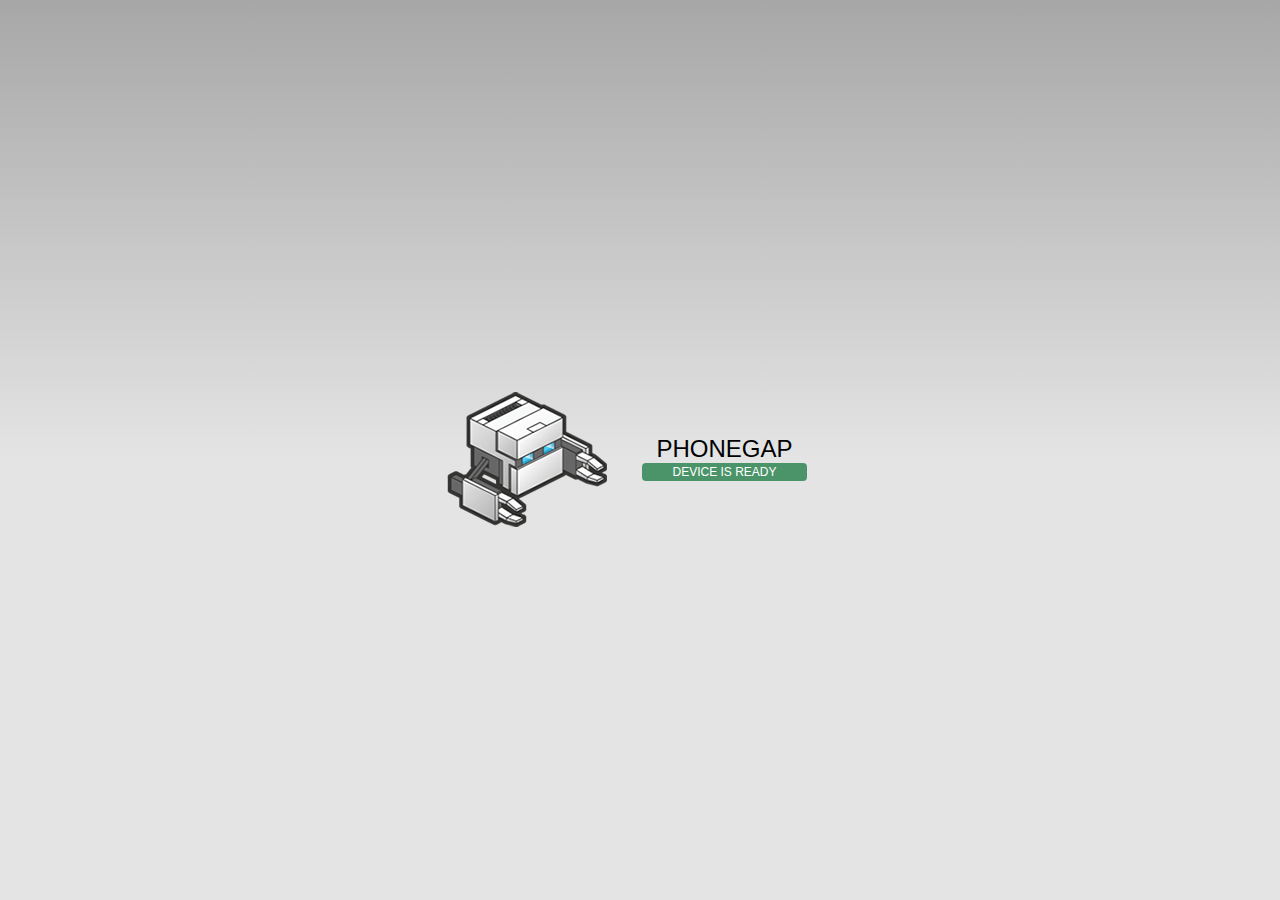
==== platforms/android/assets/www/index.html @ 9735ac14 "Initial Commit" ====
<!DOCTYPE html>
<!--
    Copyright (c) 2012-2014 Adobe Systems Incorporated. All rights reserved.

    Licensed to the Apache Software Foundation (ASF) under one
    or more contributor license agreements.  See the NOTICE file
    distributed with this work for additional information
    regarding copyright ownership.  The ASF licenses this file
    to you under the Apache License, Version 2.0 (the
    "License"); you may not use this file except in compliance
    with the License.  You may obtain a copy of the License at

    http://www.apache.org/licenses/LICENSE-2.0

    Unless required by applicable law or agreed to in writing,
    software distributed under the License is distributed on an
    "AS IS" BASIS, WITHOUT WARRANTIES OR CONDITIONS OF ANY
     KIND, either express or implied.  See the License for the
    specific language governing permissions and limitations
    under the License.
-->
<html>
    <head>
        <meta charset="utf-8" />
        <meta name="format-detection" content="telephone=no" />
        <meta name="msapplication-tap-highlight" content="no" />
        <!-- WARNING: for iOS 7, remove the width=device-width and height=device-height attributes. See https://issues.apache.org/jira/browse/CB-4323 -->
        <meta name="viewport" content="user-scalable=no, initial-scale=1, maximum-scale=1, minimum-scale=1, width=device-width, height=device-height, target-densitydpi=device-dpi" />
        <link rel="stylesheet" type="text/css" href="css/index.css" />
        <title>Hello World</title>
    </head>
    <body>
        <div class="app">
            <h1>PhoneGap</h1>
            <div id="deviceready" class="blink">
                <p class="event listening">Connecting to Device</p>
                <p class="event received">Device is Ready</p>
            </div>
        </div>
        <script type="text/javascript" src="cordova.js"></script>
        <script type="text/javascript" src="js/index.js"></script>
        <script type="text/javascript">
            app.initialize();
        </script>
    </body>
</html>
---- platforms/android/assets/www/css/index.css ----
/*
 * Licensed to the Apache Software Foundation (ASF) under one
 * or more contributor license agreements.  See the NOTICE file
 * distributed with this work for additional information
 * regarding copyright ownership.  The ASF licenses this file
 * to you under the Apache License, Version 2.0 (the
 * "License"); you may not use this file except in compliance
 * with the License.  You may obtain a copy of the License at
 *
 * http://www.apache.org/licenses/LICENSE-2.0
 *
 * Unless required by applicable law or agreed to in writing,
 * software distributed under the License is distributed on an
 * "AS IS" BASIS, WITHOUT WARRANTIES OR CONDITIONS OF ANY
 * KIND, either express or implied.  See the License for the
 * specific language governing permissions and limitations
 * under the License.
 */
* {
    -webkit-tap-highlight-color: rgba(0,0,0,0); /* make transparent link selection, adjust last value opacity 0 to 1.0 */
}

body {
    -webkit-touch-callout: none;                /* prevent callout to copy image, etc when tap to hold */
    -webkit-text-size-adjust: none;             /* prevent webkit from resizing text to fit */
    -webkit-user-select: none;                  /* prevent copy paste, to allow, change 'none' to 'text' */
    background-color:#E4E4E4;
    background-image:linear-gradient(top, #A7A7A7 0%, #E4E4E4 51%);
    background-image:-webkit-linear-gradient(top, #A7A7A7 0%, #E4E4E4 51%);
    background-image:-ms-linear-gradient(top, #A7A7A7 0%, #E4E4E4 51%);
    background-image:-webkit-gradient(
        linear,
        left top,
        left bottom,
        color-stop(0, #A7A7A7),
        color-stop(0.51, #E4E4E4)
    );
    background-attachment:fixed;
    font-family:'HelveticaNeue-Light', 'HelveticaNeue', Helvetica, Arial, sans-serif;
    font-size:12px;
    height:100%;
    margin:0px;
    padding:0px;
    text-transform:uppercase;
    width:100%;
}

/* Portrait layout (default) */
.app {
    background:url(../img/logo.png) no-repeat center top; /* 170px x 200px */
    position:absolute;             /* position in the center of the screen */
    left:50%;
    top:50%;
    height:50px;                   /* text area height */
    width:225px;                   /* text area width */
    text-align:center;
    padding:180px 0px 0px 0px;     /* image height is 200px (bottom 20px are overlapped with text) */
    margin:-115px 0px 0px -112px;  /* offset vertical: half of image height and text area height */
                                   /* offset horizontal: half of text area width */
}

/* Landscape layout (with min-width) */
@media screen and (min-aspect-ratio: 1/1) and (min-width:400px) {
    .app {
        background-position:left center;
        padding:75px 0px 75px 170px;  /* padding-top + padding-bottom + text area = image height */
        margin:-90px 0px 0px -198px;  /* offset vertical: half of image height */
                                      /* offset horizontal: half of image width and text area width */
    }
}

h1 {
    font-size:24px;
    font-weight:normal;
    margin:0px;
    overflow:visible;
    padding:0px;
    text-align:center;
}

.event {
    border-radius:4px;
    -webkit-border-radius:4px;
    color:#FFFFFF;
    font-size:12px;
    margin:0px 30px;
    padding:2px 0px;
}

.event.listening {
    background-color:#333333;
    display:block;
}

.event.received {
    background-color:#4B946A;
    display:none;
}

@keyframes fade {
    from { opacity: 1.0; }
    50% { opacity: 0.4; }
    to { opacity: 1.0; }
}
 
@-webkit-keyframes fade {
    from { opacity: 1.0; }
    50% { opacity: 0.4; }
    to { opacity: 1.0; }
}
 
.blink {
    animation:fade 3000ms infinite;
    -webkit-animation:fade 3000ms infinite;
}
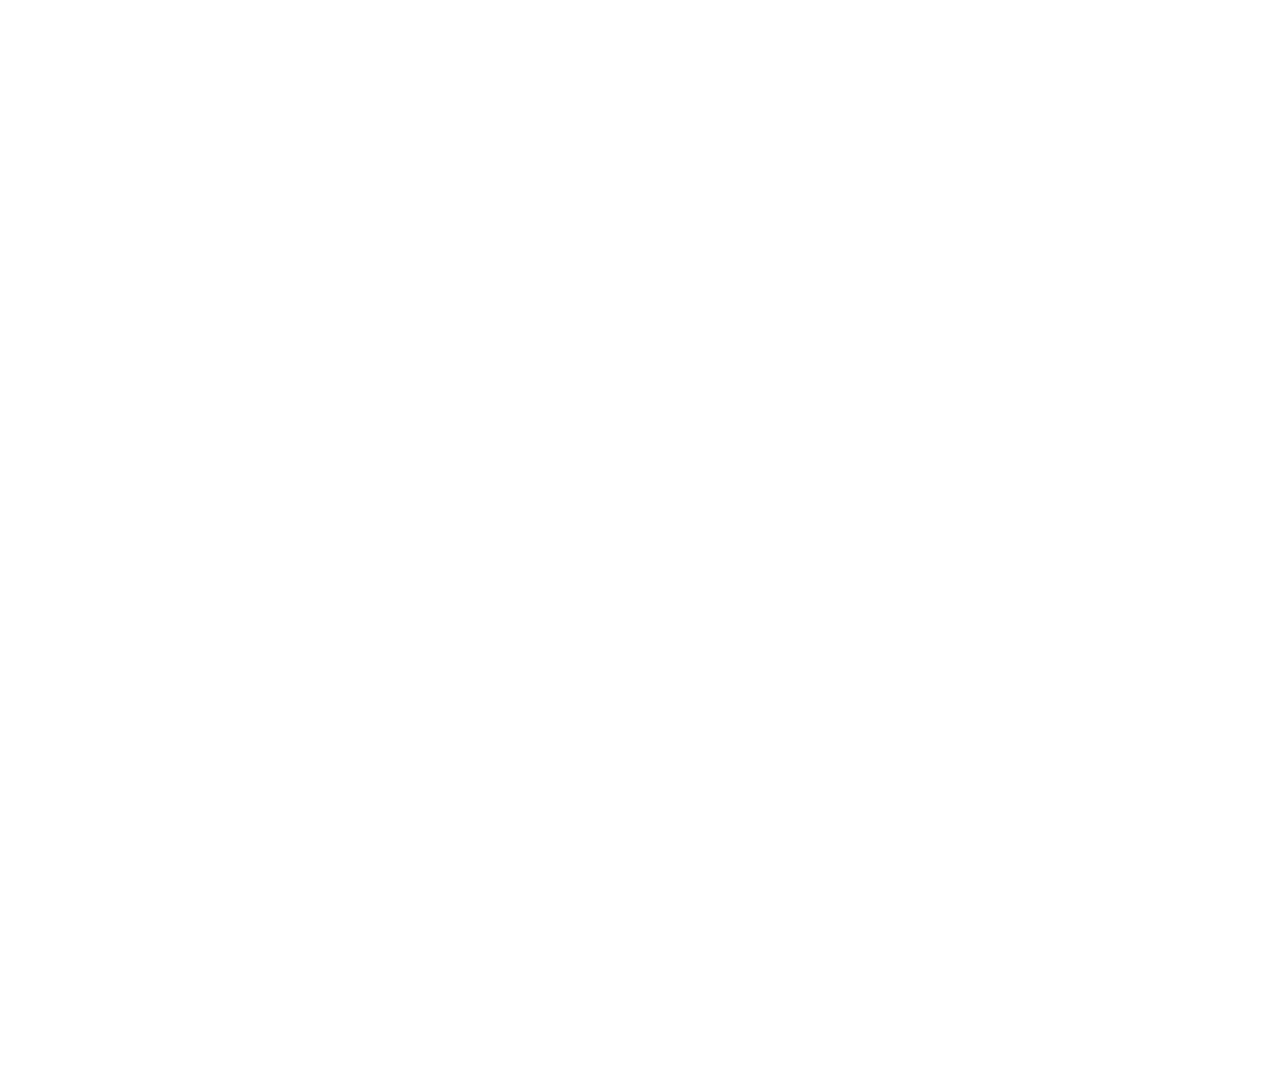
==== commit 032bfb2d: "Ton of changes, Stuff is working now" ====
--- a/platforms/android/assets/www/index.html
+++ b/platforms/android/assets/www/index.html
@@ -1,46 +1,26 @@
 <!DOCTYPE html>
-<!--
-    Copyright (c) 2012-2014 Adobe Systems Incorporated. All rights reserved.
+<html>
+<head>
+    <meta charset="utf-8" />
+    <meta name="format-detection" content="telephone=no" />
+    <meta name="msapplication-tap-highlight" content="no" />
+    <meta name="viewport" content="user-scalable=no, initial-scale=1, maximum-scale=1, minimum-scale=1, height=480, width=320, target-densitydpi=device-dpi" />
+    <link rel="stylesheet" type="text/css" href="css/css.css">
+    <title>BeXcellent Forum App</title>
+</head>
+<body>
+    <div class="main">
+<div class="loader" id="framespinner">Loading...</div>
+      <iframe src="http://forum.bexcellent.org.uk" onload="document.getElementById('frameSpinner').style.display='none';"></iframe>
+  </div>
 
-    Licensed to the Apache Software Foundation (ASF) under one
-    or more contributor license agreements.  See the NOTICE file
-    distributed with this work for additional information
-    regarding copyright ownership.  The ASF licenses this file
-    to you under the Apache License, Version 2.0 (the
-    "License"); you may not use this file except in compliance
-    with the License.  You may obtain a copy of the License at
-
-    http://www.apache.org/licenses/LICENSE-2.0
-
-    Unless required by applicable law or agreed to in writing,
-    software distributed under the License is distributed on an
-    "AS IS" BASIS, WITHOUT WARRANTIES OR CONDITIONS OF ANY
-     KIND, either express or implied.  See the License for the
-    specific language governing permissions and limitations
-    under the License.
--->
-<html>
-    <head>
-        <meta charset="utf-8" />
-        <meta name="format-detection" content="telephone=no" />
-        <meta name="msapplication-tap-highlight" content="no" />
-        <!-- WARNING: for iOS 7, remove the width=device-width and height=device-height attributes. See https://issues.apache.org/jira/browse/CB-4323 -->
-        <meta name="viewport" content="user-scalable=no, initial-scale=1, maximum-scale=1, minimum-scale=1, width=device-width, height=device-height, target-densitydpi=device-dpi" />
-        <link rel="stylesheet" type="text/css" href="css/index.css" />
-        <title>Hello World</title>
-    </head>
-    <body>
-        <div class="app">
-            <h1>PhoneGap</h1>
-            <div id="deviceready" class="blink">
-                <p class="event listening">Connecting to Device</p>
-                <p class="event received">Device is Ready</p>
-            </div>
-        </div>
-        <script type="text/javascript" src="cordova.js"></script>
-        <script type="text/javascript" src="js/index.js"></script>
-        <script type="text/javascript">
-            app.initialize();
-        </script>
-    </body>
+  <div class="offline">
+    <p>Offline.</p>
+</div>
+<script type="text/javascript" src="cordova.js"></script>
+<script type="text/javascript" src="js/index.js"></script>
+<script type="text/javascript">
+    app.initialize();
+</script>
+</body>
 </html>
--- a/platforms/android/assets/www/css/css.css
+++ b/platforms/android/assets/www/css/css.css
@@ -0,0 +1,83 @@
+.main iframe
+{
+	margin: 0;
+	padding: 0;
+	width: 100%;
+	height: 100%;
+	border: 0;
+}
+.main
+{
+	height: 100vh;
+	width: 100vw;
+	margin: 0;
+	padding: 0;
+}
+
+.offline
+{
+	display: none;
+}
+
+body
+{
+	margin: 0;
+	padding: 0;
+}
+
+.loader:before,
+.loader:after,
+.loader {
+  border-radius: 50%;
+  width: 2.5em;
+  height: 2.5em;
+  -webkit-animation-fill-mode: both;
+  animation-fill-mode: both;
+  -webkit-animation: load7 1.8s infinite ease-in-out;
+  animation: load7 1.8s infinite ease-in-out;
+}
+.loader {
+  font-size: 10px;
+  margin: 80px auto;
+  position: relative;
+  text-indent: -9999em;
+  -webkit-transform: translateZ(0);
+  -ms-transform: translateZ(0);
+  transform: translateZ(0);
+  -webkit-animation-delay: -0.16s;
+  animation-delay: -0.16s;
+}
+.loader:before {
+  left: -3.5em;
+  -webkit-animation-delay: -0.32s;
+  animation-delay: -0.32s;
+}
+.loader:after {
+  left: 3.5em;
+}
+.loader:before,
+.loader:after {
+  content: '';
+  position: absolute;
+  top: 0;
+}
+@-webkit-keyframes load7 {
+  0%,
+  80%,
+  100% {
+    box-shadow: 0 2.5em 0 -1.3em #ffffff;
+  }
+  40% {
+    box-shadow: 0 2.5em 0 0 #ffffff;
+  }
+}
+@keyframes load7 {
+  0%,
+  80%,
+  100% {
+    box-shadow: 0 2.5em 0 -1.3em #ffffff;
+  }
+  40% {
+    box-shadow: 0 2.5em 0 0 #ffffff;
+  }
+}
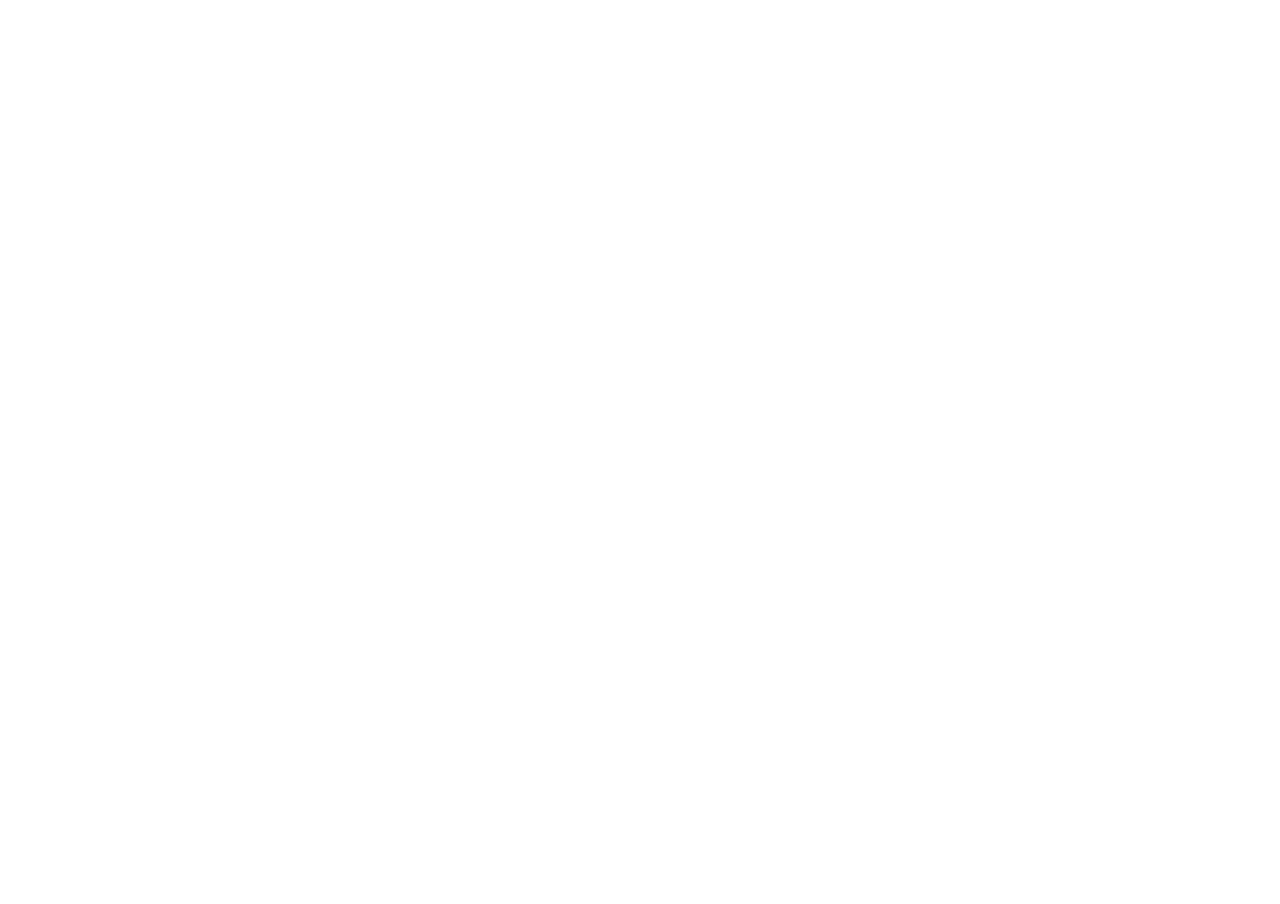
==== commit 0ec1f257: "Ignored previously unignored files" ====
--- a/platforms/android/assets/www/index.html
+++ b/platforms/android/assets/www/index.html
@@ -10,16 +10,25 @@
 </head>
 <body>
     <div class="main">
-<div class="loader" id="framespinner">Loading...</div>
-      <iframe src="http://forum.bexcellent.org.uk" onload="document.getElementById('frameSpinner').style.display='none';"></iframe>
+        <div id="mainSpinner" class="sk-circle">
+          <div class="sk-circle1 sk-child"></div>
+          <div class="sk-circle2 sk-child"></div>
+          <div class="sk-circle3 sk-child"></div>
+          <div class="sk-circle4 sk-child"></div>
+          <div class="sk-circle5 sk-child"></div>
+          <div class="sk-circle6 sk-child"></div>
+          <div class="sk-circle7 sk-child"></div>
+          <div class="sk-circle8 sk-child"></div>
+          <div class="sk-circle9 sk-child"></div>
+          <div class="sk-circle10 sk-child"></div>
+          <div class="sk-circle11 sk-child"></div>
+          <div class="sk-circle12 sk-child"></div>
+      </div>
+      <iframe src="http://forum.bexcellent.org.uk" onload="document.getElementById('mainSpinner').style.display = 'none'"></iframe>
   </div>
-
-  <div class="offline">
-    <p>Offline.</p>
-</div>
-<script type="text/javascript" src="cordova.js"></script>
-<script type="text/javascript" src="js/index.js"></script>
-<script type="text/javascript">
+  <script type="text/javascript" src="cordova.js"></script>
+  <script type="text/javascript" src="js/index.js"></script>
+  <script type="text/javascript">
     app.initialize();
 </script>
 </body>
--- a/platforms/android/assets/www/css/css.css
+++ b/platforms/android/assets/www/css/css.css
@@ -8,6 +8,7 @@
 }
 .main
 {
+	position: relative;
 	height: 100vh;
 	width: 100vw;
 	margin: 0;
@@ -25,59 +26,136 @@
 	padding: 0;
 }
 
-.loader:before,
-.loader:after,
-.loader {
-  border-radius: 50%;
-  width: 2.5em;
-  height: 2.5em;
-  -webkit-animation-fill-mode: both;
-  animation-fill-mode: both;
-  -webkit-animation: load7 1.8s infinite ease-in-out;
-  animation: load7 1.8s infinite ease-in-out;
+.loading
+{
+	margin: 0 auto;
+	display: inline-block;
+	vertical-align: middle;
+	position: absolute;
+	left: 50%;
+	top: 50%;
+	transform: translate(-50%, -50%);
 }
-.loader {
-  font-size: 10px;
-  margin: 80px auto;
+
+
+.sk-circle {
+  margin: 100px auto;
+  width: 40px;
+  height: 40px;
   position: relative;
-  text-indent: -9999em;
-  -webkit-transform: translateZ(0);
-  -ms-transform: translateZ(0);
-  transform: translateZ(0);
-  -webkit-animation-delay: -0.16s;
-  animation-delay: -0.16s;
 }
-.loader:before {
-  left: -3.5em;
-  -webkit-animation-delay: -0.32s;
-  animation-delay: -0.32s;
-}
-.loader:after {
-  left: 3.5em;
-}
-.loader:before,
-.loader:after {
-  content: '';
+.sk-circle .sk-child {
+  width: 100%;
+  height: 100%;
   position: absolute;
+  left: 0;
   top: 0;
 }
-@-webkit-keyframes load7 {
-  0%,
-  80%,
-  100% {
-    box-shadow: 0 2.5em 0 -1.3em #ffffff;
-  }
-  40% {
-    box-shadow: 0 2.5em 0 0 #ffffff;
+.sk-circle .sk-child:before {
+  content: '';
+  display: block;
+  margin: 0 auto;
+  width: 15%;
+  height: 15%;
+  background-color: #333;
+  border-radius: 100%;
+  -webkit-animation: sk-circleBounceDelay 1.2s infinite ease-in-out both;
+          animation: sk-circleBounceDelay 1.2s infinite ease-in-out both;
+}
+.sk-circle .sk-circle2 {
+  -webkit-transform: rotate(30deg);
+      -ms-transform: rotate(30deg);
+          transform: rotate(30deg); }
+.sk-circle .sk-circle3 {
+  -webkit-transform: rotate(60deg);
+      -ms-transform: rotate(60deg);
+          transform: rotate(60deg); }
+.sk-circle .sk-circle4 {
+  -webkit-transform: rotate(90deg);
+      -ms-transform: rotate(90deg);
+          transform: rotate(90deg); }
+.sk-circle .sk-circle5 {
+  -webkit-transform: rotate(120deg);
+      -ms-transform: rotate(120deg);
+          transform: rotate(120deg); }
+.sk-circle .sk-circle6 {
+  -webkit-transform: rotate(150deg);
+      -ms-transform: rotate(150deg);
+          transform: rotate(150deg); }
+.sk-circle .sk-circle7 {
+  -webkit-transform: rotate(180deg);
+      -ms-transform: rotate(180deg);
+          transform: rotate(180deg); }
+.sk-circle .sk-circle8 {
+  -webkit-transform: rotate(210deg);
+      -ms-transform: rotate(210deg);
+          transform: rotate(210deg); }
+.sk-circle .sk-circle9 {
+  -webkit-transform: rotate(240deg);
+      -ms-transform: rotate(240deg);
+          transform: rotate(240deg); }
+.sk-circle .sk-circle10 {
+  -webkit-transform: rotate(270deg);
+      -ms-transform: rotate(270deg);
+          transform: rotate(270deg); }
+.sk-circle .sk-circle11 {
+  -webkit-transform: rotate(300deg);
+      -ms-transform: rotate(300deg);
+          transform: rotate(300deg); }
+.sk-circle .sk-circle12 {
+  -webkit-transform: rotate(330deg);
+      -ms-transform: rotate(330deg);
+          transform: rotate(330deg); }
+.sk-circle .sk-circle2:before {
+  -webkit-animation-delay: -1.1s;
+          animation-delay: -1.1s; }
+.sk-circle .sk-circle3:before {
+  -webkit-animation-delay: -1s;
+          animation-delay: -1s; }
+.sk-circle .sk-circle4:before {
+  -webkit-animation-delay: -0.9s;
+          animation-delay: -0.9s; }
+.sk-circle .sk-circle5:before {
+  -webkit-animation-delay: -0.8s;
+          animation-delay: -0.8s; }
+.sk-circle .sk-circle6:before {
+  -webkit-animation-delay: -0.7s;
+          animation-delay: -0.7s; }
+.sk-circle .sk-circle7:before {
+  -webkit-animation-delay: -0.6s;
+          animation-delay: -0.6s; }
+.sk-circle .sk-circle8:before {
+  -webkit-animation-delay: -0.5s;
+          animation-delay: -0.5s; }
+.sk-circle .sk-circle9:before {
+  -webkit-animation-delay: -0.4s;
+          animation-delay: -0.4s; }
+.sk-circle .sk-circle10:before {
+  -webkit-animation-delay: -0.3s;
+          animation-delay: -0.3s; }
+.sk-circle .sk-circle11:before {
+  -webkit-animation-delay: -0.2s;
+          animation-delay: -0.2s; }
+.sk-circle .sk-circle12:before {
+  -webkit-animation-delay: -0.1s;
+          animation-delay: -0.1s; }
+
+@-webkit-keyframes sk-circleBounceDelay {
+  0%, 80%, 100% {
+    -webkit-transform: scale(0);
+            transform: scale(0);
+  } 40% {
+    -webkit-transform: scale(1);
+            transform: scale(1);
   }
 }
-@keyframes load7 {
-  0%,
-  80%,
-  100% {
-    box-shadow: 0 2.5em 0 -1.3em #ffffff;
+
+@keyframes sk-circleBounceDelay {
+  0%, 80%, 100% {
+    -webkit-transform: scale(0);
+            transform: scale(0);
+  } 40% {
+    -webkit-transform: scale(1);
+            transform: scale(1);
   }
-  40% {
-    box-shadow: 0 2.5em 0 0 #ffffff;
-  }
-}
+}